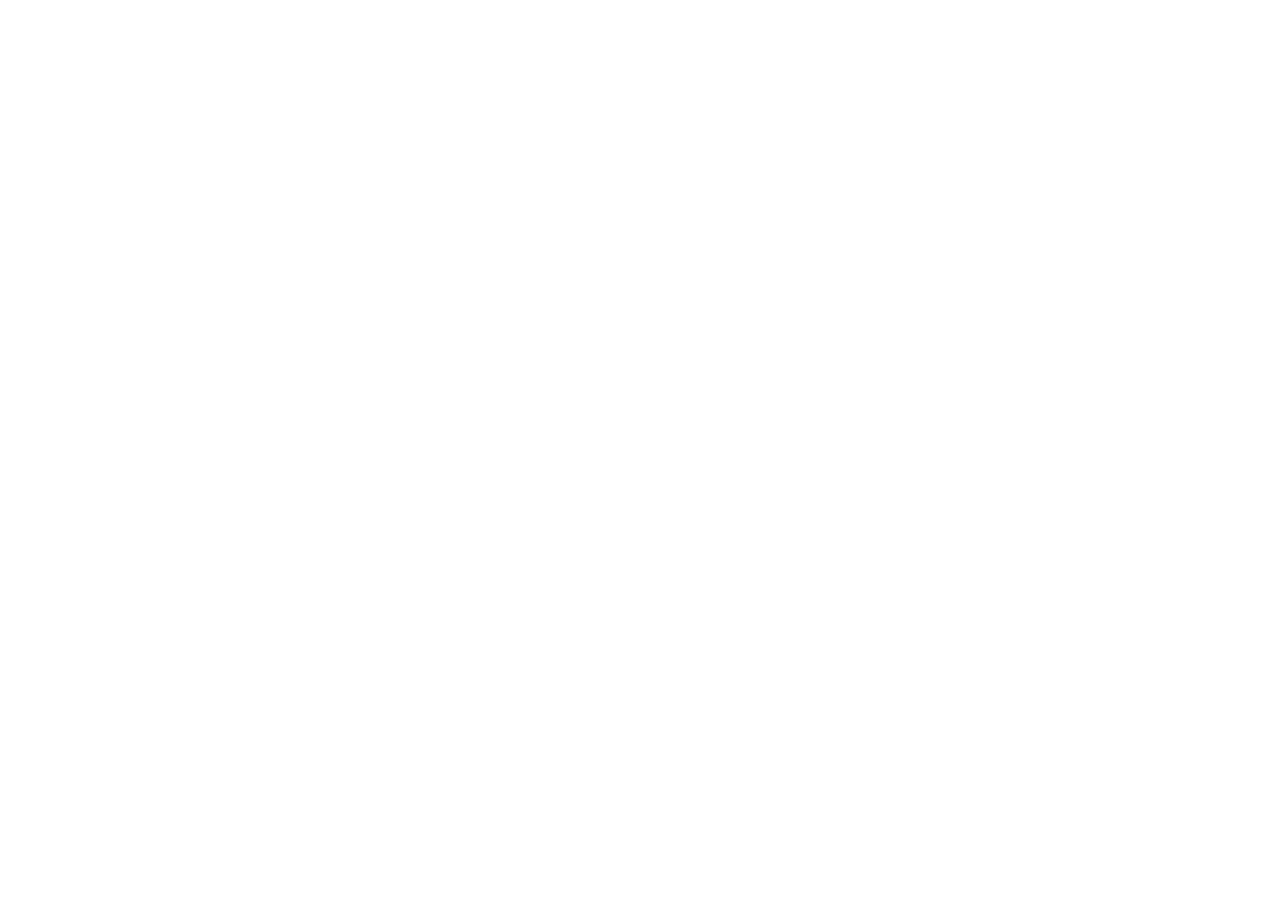
==== index.html @ 2fbf4124 "First commit" ====
<!DOCTYPE html>
<html lang="en">
<head>
    <meta charset="UTF-8">
    <meta http-equiv="X-UA-Compatible" content="IE=edge">
    <meta name="viewport" content="width=device-width, initial-scale=1.0">
    <title>Document</title>
</head>
<body>
    
</body>
</html>
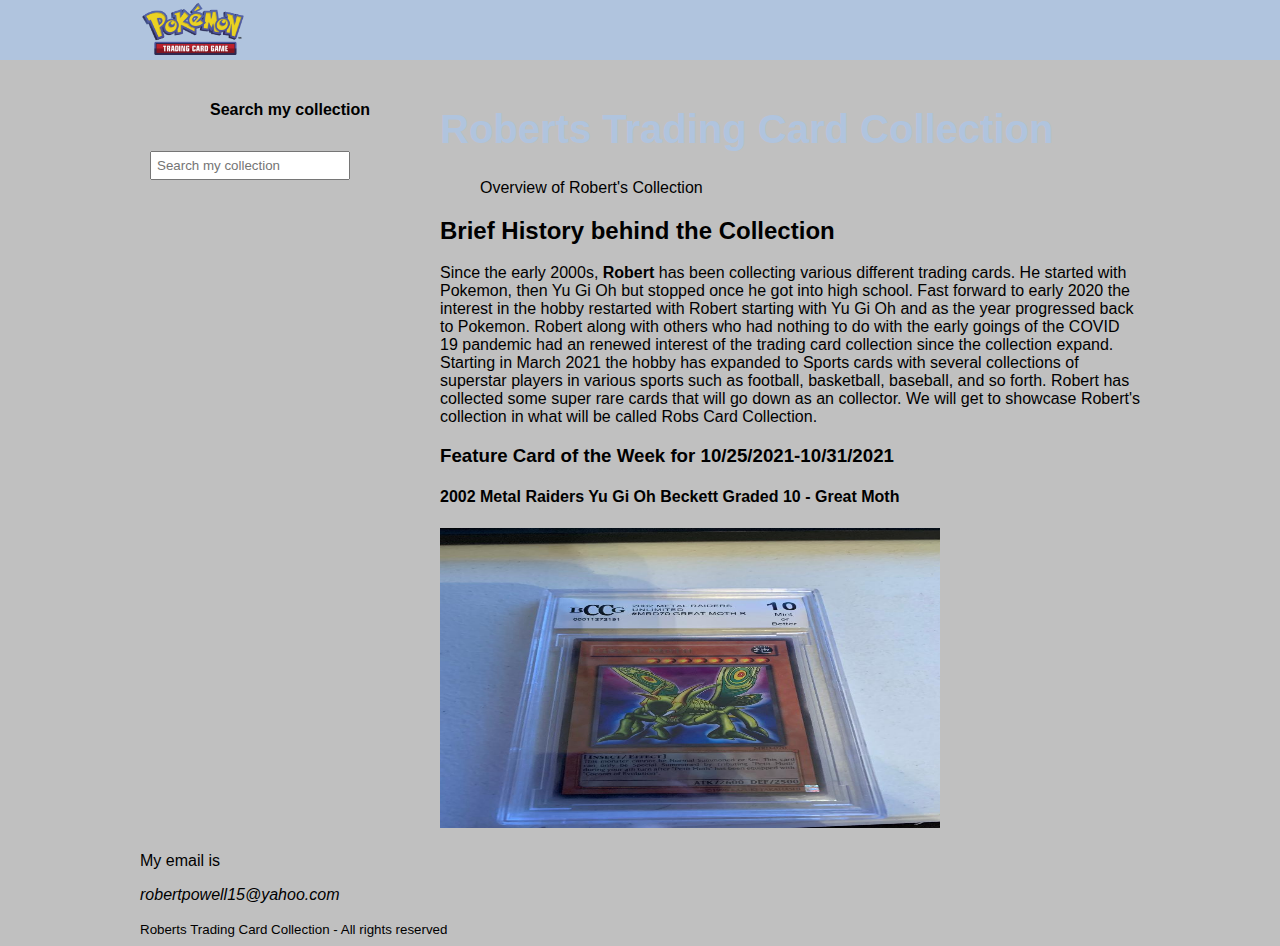
==== commit 56f70418: "updating my code in index.html and adding new files along with my second commit" ====
--- a/index.html
+++ b/index.html
@@ -1,12 +1,121 @@
 <!DOCTYPE html>
 <html lang="en">
+
 <head>
     <meta charset="UTF-8">
-    <meta http-equiv="X-UA-Compatible" content="IE=edge">
+    <title>Roberts Trading Card Collection</title>
+    <meta name="author" content="Roberts Trading Card Collection"
+    <meta name="description" content="Main page for Roberts Trading Card Collection">
     <meta name="viewport" content="width=device-width, initial-scale=1.0">
-    <title>Document</title>
+    <link rel="icon" type="image/png" href="favicon-32x32.png">
+    <!--[if lt IE 9]>
+        <script src="https://oss.maxcdn.com/libs/html5shiv/3.7.0/html5shiv.js"></script>
+    <![end if]-->
+    <style>
+        body {
+            margin-top: 0px;
+            font-family: Arial, Helvetica, sans-serif;
+            margin-left: auto;
+            margin-right: auto;
+            background-color: #C0C0C0;
+        }
+        
+        #mainheader {
+            background-color: #B0C4DE ;
+        }
+        
+        nav {
+            height: 60px;
+            width: 1000px;
+            margin: 0 auto 20px;
+        }
+
+        #leftmenu {
+            float: left;
+            width: 30%;
+            margin-bottom: 20px;
+        }
+
+        .searchbox {
+            padding: 5px;
+            margin: 10px 10px;
+            width: 200px;
+        }
+
+        #main {
+            float: right;
+            width: 70%;
+            margin-bottom: 20px;
+        }
+
+        footer {
+            clear: both;
+            width: 100%;
+        }
+
+        header,
+        section,
+        footer,
+        aside,
+        nav,
+        main,
+        article,
+        figure {
+            display: block;
+        }
+
+
+    </style>
 </head>
-<body>
-    
+
+<body > 
+    <header id="mainheader">
+        <nav>
+            <img src="images/8314_pokemon-trading-card-game-prev.png" height="55" />
+        </nav>
+    </header>
+
+    <div style="width:1000px;margin-left: auto;margin-right: auto;">
+        
+        <aside id="leftmenu">
+            <header>
+                <h4 style="text-align: center;">Search my collection</h4>
+            </header>
+            <input type="search" class="searchbox" placeholder="Search my collection" />
+        </aside>
+
+        <main id="main">
+            <article>
+                <header>
+                    <h1 style="font-size:40px;color:#B0C4DE;">Roberts Trading Card Collection</h1>
+                </header>
+                <figure>
+                    <figcaption>Overview of Robert's Collection</figcaption>
+                </figure>
+                <h2>Brief History behind the Collection</h2>
+                <p>
+                    Since the early 2000s, <b>Robert</b> has been collecting various different trading cards. He started with Pokemon, then Yu Gi Oh but stopped once he got into high school. 
+                    Fast forward to early 2020 the interest in the hobby restarted with Robert starting with Yu Gi Oh and as the year progressed back to Pokemon. Robert along with others
+                    who had nothing to do with the early goings of the COVID 19 pandemic had an renewed interest of the trading card collection since the collection expand. <br>Starting in 
+                    March 2021 the hobby has expanded to Sports cards with several collections of superstar players in various sports such as football, basketball, baseball, and so forth. 
+                    Robert has collected some super rare cards that will go down as an collector. We will get to showcase Robert's collection in what will be called Robs Card Collection.
+                </p>
+            </article>
+            <section>
+                <h3 style="font-family: Arial, Helvetica, sans-serif;">Feature Card of the Week for 10/25/2021-10/31/2021</h3>
+                <h4>2002 Metal Raiders Yu Gi Oh Beckett Graded 10 - Great Moth</h4>
+                <img src="great-moth.jpg" width="500" height="300"/>
+            </section>
+        </main>
+        <footer>
+            <p> My email is <address>robertpowell15@yahoo.com</address>
+            </p>
+            <small>Roberts Trading Card Collection - All rights reserved</small>
+        </footer>
+
+    </div>
+
 </body>
-</html>+
+</html>
+
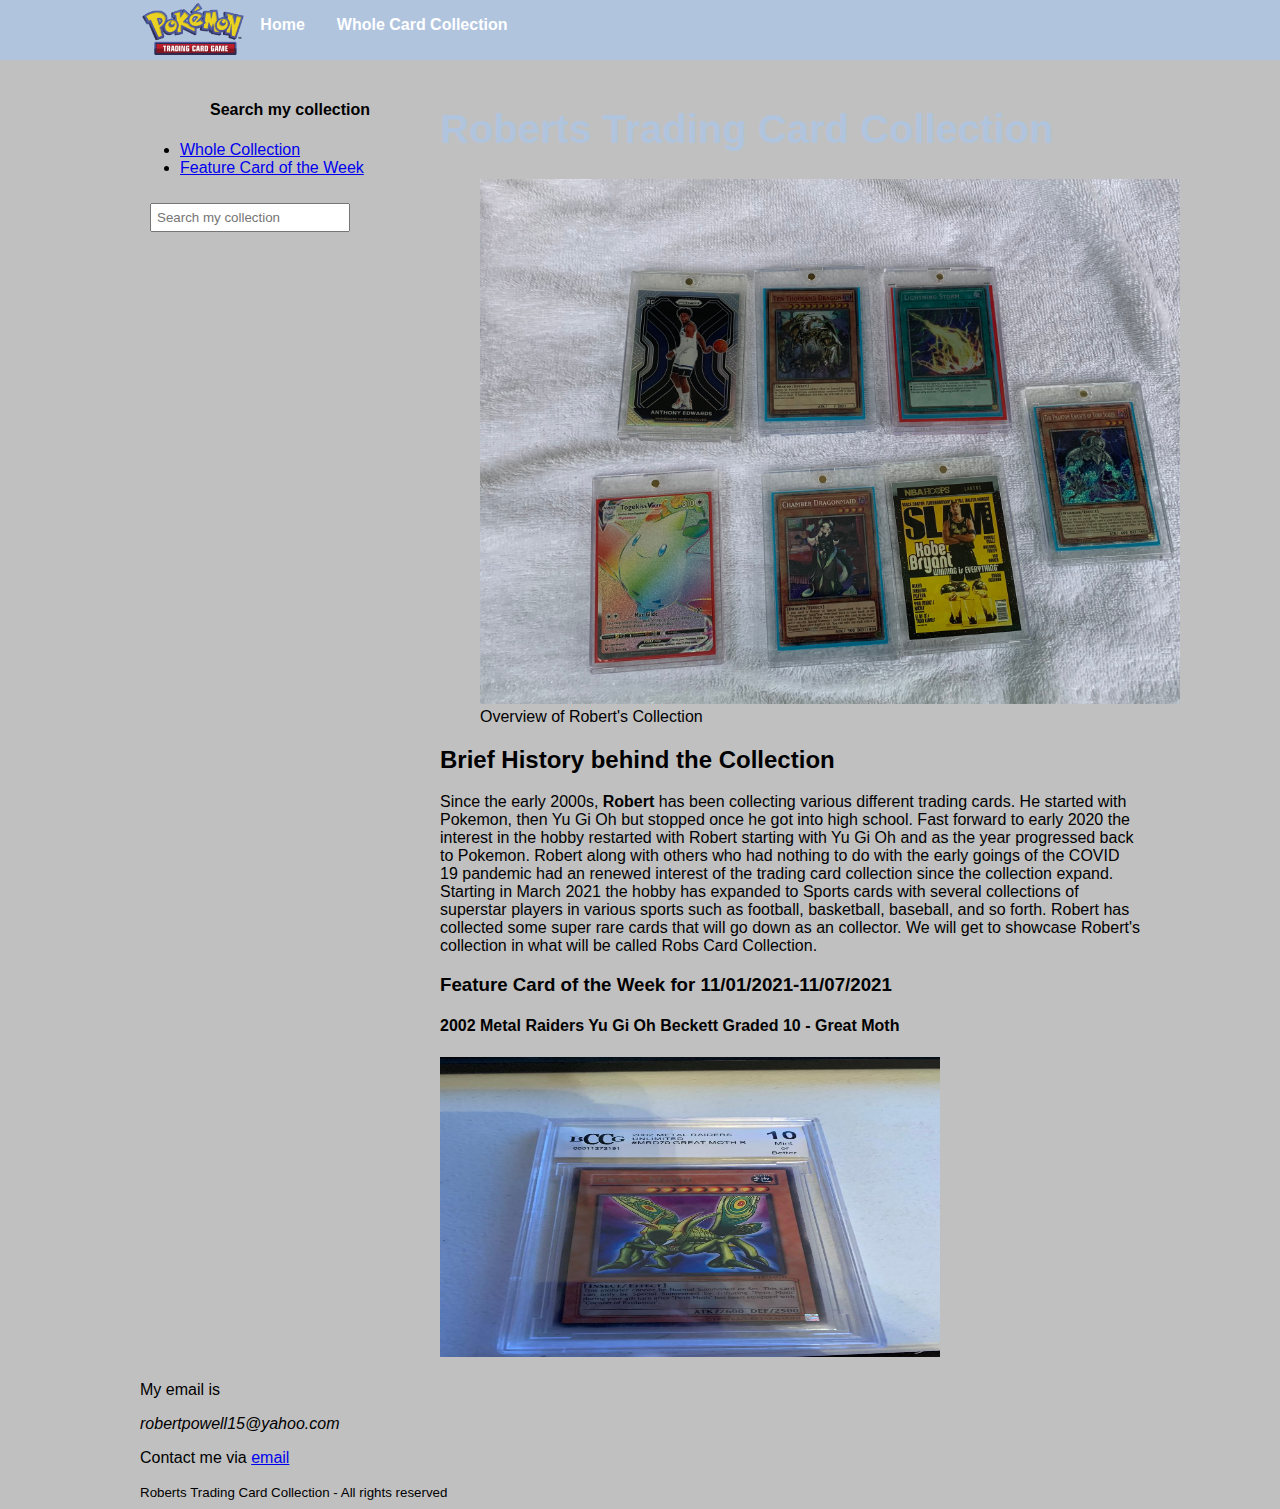
==== commit 78efc183: "added several new picture files that showcases my card collection and also worked on new code for my" ====
--- a/index.html
+++ b/index.html
@@ -8,70 +8,24 @@
     <meta name="description" content="Main page for Roberts Trading Card Collection">
     <meta name="viewport" content="width=device-width, initial-scale=1.0">
     <link rel="icon" type="image/png" href="favicon-32x32.png">
+    <link rel="stylesheet" href="main.css">
     <!--[if lt IE 9]>
         <script src="https://oss.maxcdn.com/libs/html5shiv/3.7.0/html5shiv.js"></script>
     <![end if]-->
     <style>
-        body {
-            margin-top: 0px;
-            font-family: Arial, Helvetica, sans-serif;
-            margin-left: auto;
-            margin-right: auto;
-            background-color: #C0C0C0;
-        }
-        
-        #mainheader {
-            background-color: #B0C4DE ;
-        }
-        
-        nav {
-            height: 60px;
-            width: 1000px;
-            margin: 0 auto 20px;
-        }
-
-        #leftmenu {
-            float: left;
-            width: 30%;
-            margin-bottom: 20px;
-        }
-
-        .searchbox {
-            padding: 5px;
-            margin: 10px 10px;
-            width: 200px;
-        }
-
-        #main {
-            float: right;
-            width: 70%;
-            margin-bottom: 20px;
-        }
-
-        footer {
-            clear: both;
-            width: 100%;
-        }
-
-        header,
-        section,
-        footer,
-        aside,
-        nav,
-        main,
-        article,
-        figure {
-            display: block;
-        }
-
-
+    
     </style>
 </head>
 
 <body > 
     <header id="mainheader">
         <nav>
-            <img src="images/8314_pokemon-trading-card-game-prev.png" height="55" />
+            <ul>
+                <li><img src="images/8314_pokemon-trading-card-game-prev.png" height="55" /></li>
+                <li><a href="index.html">Home</a></li>
+                <li><a href="cardcollectionoverview.html">Whole Card Collection</a></li>
+            </ul>
+            
         </nav>
     </header>
 
@@ -81,6 +35,11 @@
             <header>
                 <h4 style="text-align: center;">Search my collection</h4>
             </header>
+            <ul>
+                <li><a href="cardcollectionoverview.html">Whole Collection</a></li>
+                <li><a href="#promos">Feature Card of the Week</a></li>
+            </ul>
+            
             <input type="search" class="searchbox" placeholder="Search my collection" />
         </aside>
 
@@ -90,6 +49,7 @@
                     <h1 style="font-size:40px;color:#B0C4DE;">Roberts Trading Card Collection</h1>
                 </header>
                 <figure>
+                    <img src="images/Roberts Cards.JPG" width="700" alt="Display of Roberts Trading Card Collection" />
                     <figcaption>Overview of Robert's Collection</figcaption>
                 </figure>
                 <h2>Brief History behind the Collection</h2>
@@ -101,8 +61,8 @@
                     Robert has collected some super rare cards that will go down as an collector. We will get to showcase Robert's collection in what will be called Robs Card Collection.
                 </p>
             </article>
-            <section>
-                <h3 style="font-family: Arial, Helvetica, sans-serif;">Feature Card of the Week for 10/25/2021-10/31/2021</h3>
+            <section id="promos">
+                <h3 style="font-family: Arial, Helvetica, sans-serif;">Feature Card of the Week for 11/01/2021-11/07/2021</h3>
                 <h4>2002 Metal Raiders Yu Gi Oh Beckett Graded 10 - Great Moth</h4>
                 <img src="great-moth.jpg" width="500" height="300"/>
             </section>
@@ -110,6 +70,7 @@
         <footer>
             <p> My email is <address>robertpowell15@yahoo.com</address>
             </p>
+            <p>Contact me via <a href="robertpowell15@yahoo.com">email</a></p>
             <small>Roberts Trading Card Collection - All rights reserved</small>
         </footer>
 
--- a/main.css
+++ b/main.css
@@ -0,0 +1,70 @@
+body {
+    margin-top: 0px;
+    font-family: Arial, Helvetica, sans-serif;
+    margin-left: auto;
+    margin-right: auto;
+    background-color: #C0C0C0;
+}
+
+#mainheader {
+    background-color: #B0C4DE ;
+}
+
+nav {
+    height: 60px;
+    width: 1000px;
+    margin: 0 auto 20px;
+}
+
+#leftmenu {
+    float: left;
+    width: 30%;
+    margin-bottom: 20px;
+}
+
+.searchbox {
+    padding: 5px;
+    margin: 10px 10px;
+    width: 200px;
+}
+
+#main {
+    float: right;
+    width: 70%;
+    margin-bottom: 20px;
+}
+
+footer {
+    clear: both;
+    width: 100%;
+}
+
+header,
+section,
+footer,
+aside,
+nav,
+main,
+article,
+figure {
+    display: block;
+}
+
+nav>ul {
+    list-style-type: none;
+    margin: 0;
+    padding: 0;
+}
+
+nav>ul>li {
+    float: left;
+}
+
+nav>ul>li a {
+    display: block;
+    color: white;
+    text-align: center;
+    padding: 16px;
+    text-decoration: none;
+    font-weight: bold;
+}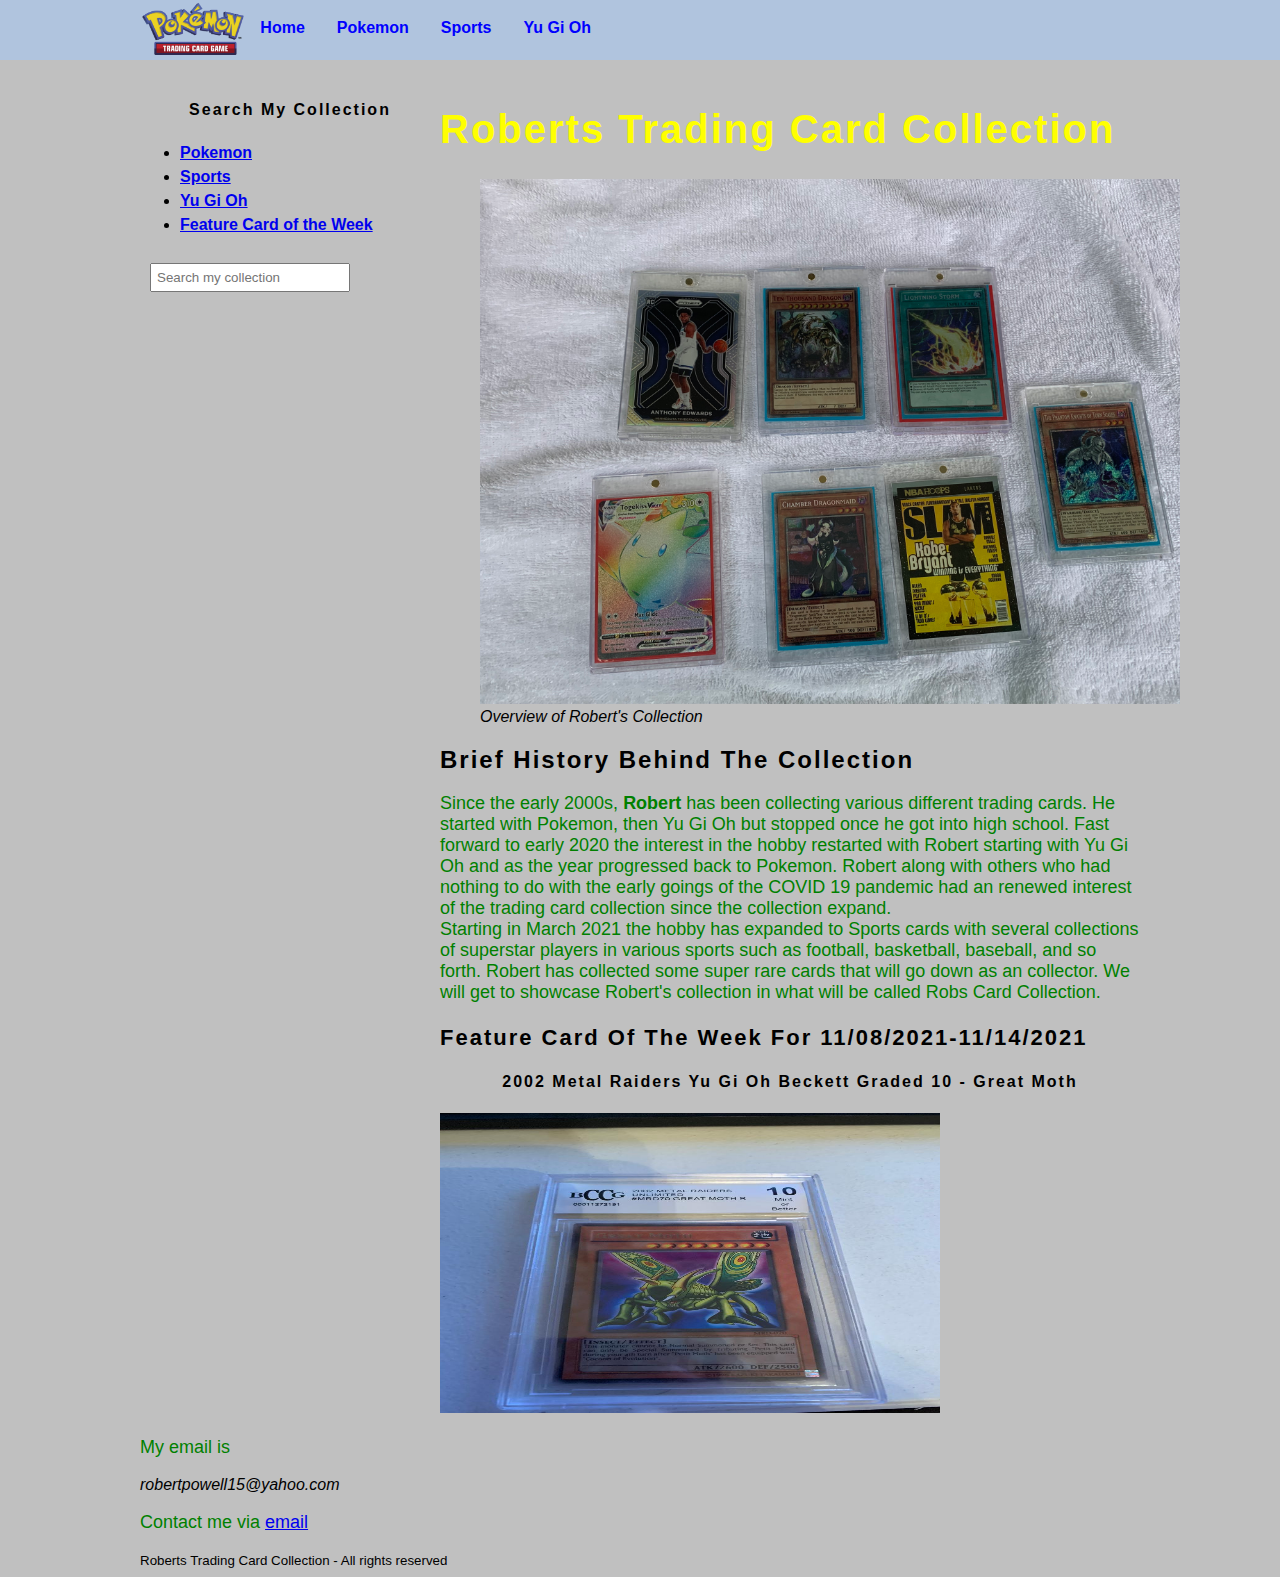
==== commit 2b4c9728: "add an slew of new pictures and renamed an few; made a few changes on the main.css; renamed the over" ====
--- a/index.html
+++ b/index.html
@@ -23,7 +23,9 @@
             <ul>
                 <li><img src="images/8314_pokemon-trading-card-game-prev.png" height="55" /></li>
                 <li><a href="index.html">Home</a></li>
-                <li><a href="cardcollectionoverview.html">Whole Card Collection</a></li>
+                <li><a href="pokemon-cardcollectionoverview.html">Pokemon</a></li>
+                <li><a href="sports-cardcollectionoverview.html">Sports</a></li>
+                <li><a href="yugioh-cardcollectionoverview.html">Yu Gi Oh</a></li>
             </ul>
             
         </nav>
@@ -36,7 +38,9 @@
                 <h4 style="text-align: center;">Search my collection</h4>
             </header>
             <ul>
-                <li><a href="cardcollectionoverview.html">Whole Collection</a></li>
+                <li><a href="pokemon-cardcollectionoverview.html">Pokemon</a></li>
+                <li><a href="sports-cardcollectionoverview.html">Sports</a></li>
+                <li><a href="yugioh-cardcollectionoverview.html">Yu Gi Oh</a></li>
                 <li><a href="#promos">Feature Card of the Week</a></li>
             </ul>
             
@@ -46,7 +50,7 @@
         <main id="main">
             <article>
                 <header>
-                    <h1 style="font-size:40px;color:#B0C4DE;">Roberts Trading Card Collection</h1>
+                    <h1 style="font-size:40px;color: yellow;">Roberts Trading Card Collection</h1>
                 </header>
                 <figure>
                     <img src="images/Roberts Cards.JPG" width="700" alt="Display of Roberts Trading Card Collection" />
@@ -62,7 +66,7 @@
                 </p>
             </article>
             <section id="promos">
-                <h3 style="font-family: Arial, Helvetica, sans-serif;">Feature Card of the Week for 11/01/2021-11/07/2021</h3>
+                <h3 style="font-family: Arial, Helvetica, sans-serif;">Feature Card of the Week for 11/08/2021-11/14/2021</h3>
                 <h4>2002 Metal Raiders Yu Gi Oh Beckett Graded 10 - Great Moth</h4>
                 <img src="great-moth.jpg" width="500" height="300"/>
             </section>
--- a/main.css
+++ b/main.css
@@ -62,9 +62,44 @@
 
 nav>ul>li a {
     display: block;
-    color: white;
+    color: blue;
     text-align: center;
     padding: 16px;
     text-decoration: none;
     font-weight: bold;
+}
+
+p {
+   color:green; 
+}
+
+p {
+    font-size: 18px;
+}
+
+h3 {
+    font-size: 22px;
+}
+
+li {
+    font-weight: bold;
+    line-height: 1.5;
+}
+
+figcaption {
+    font-style: italic;
+}
+
+h1,
+h2,
+h3,
+h4,
+h5,
+h6 {
+    letter-spacing: 2px;
+    text-transform: capitalize;
+}
+
+h4 {
+    text-align: center;
 }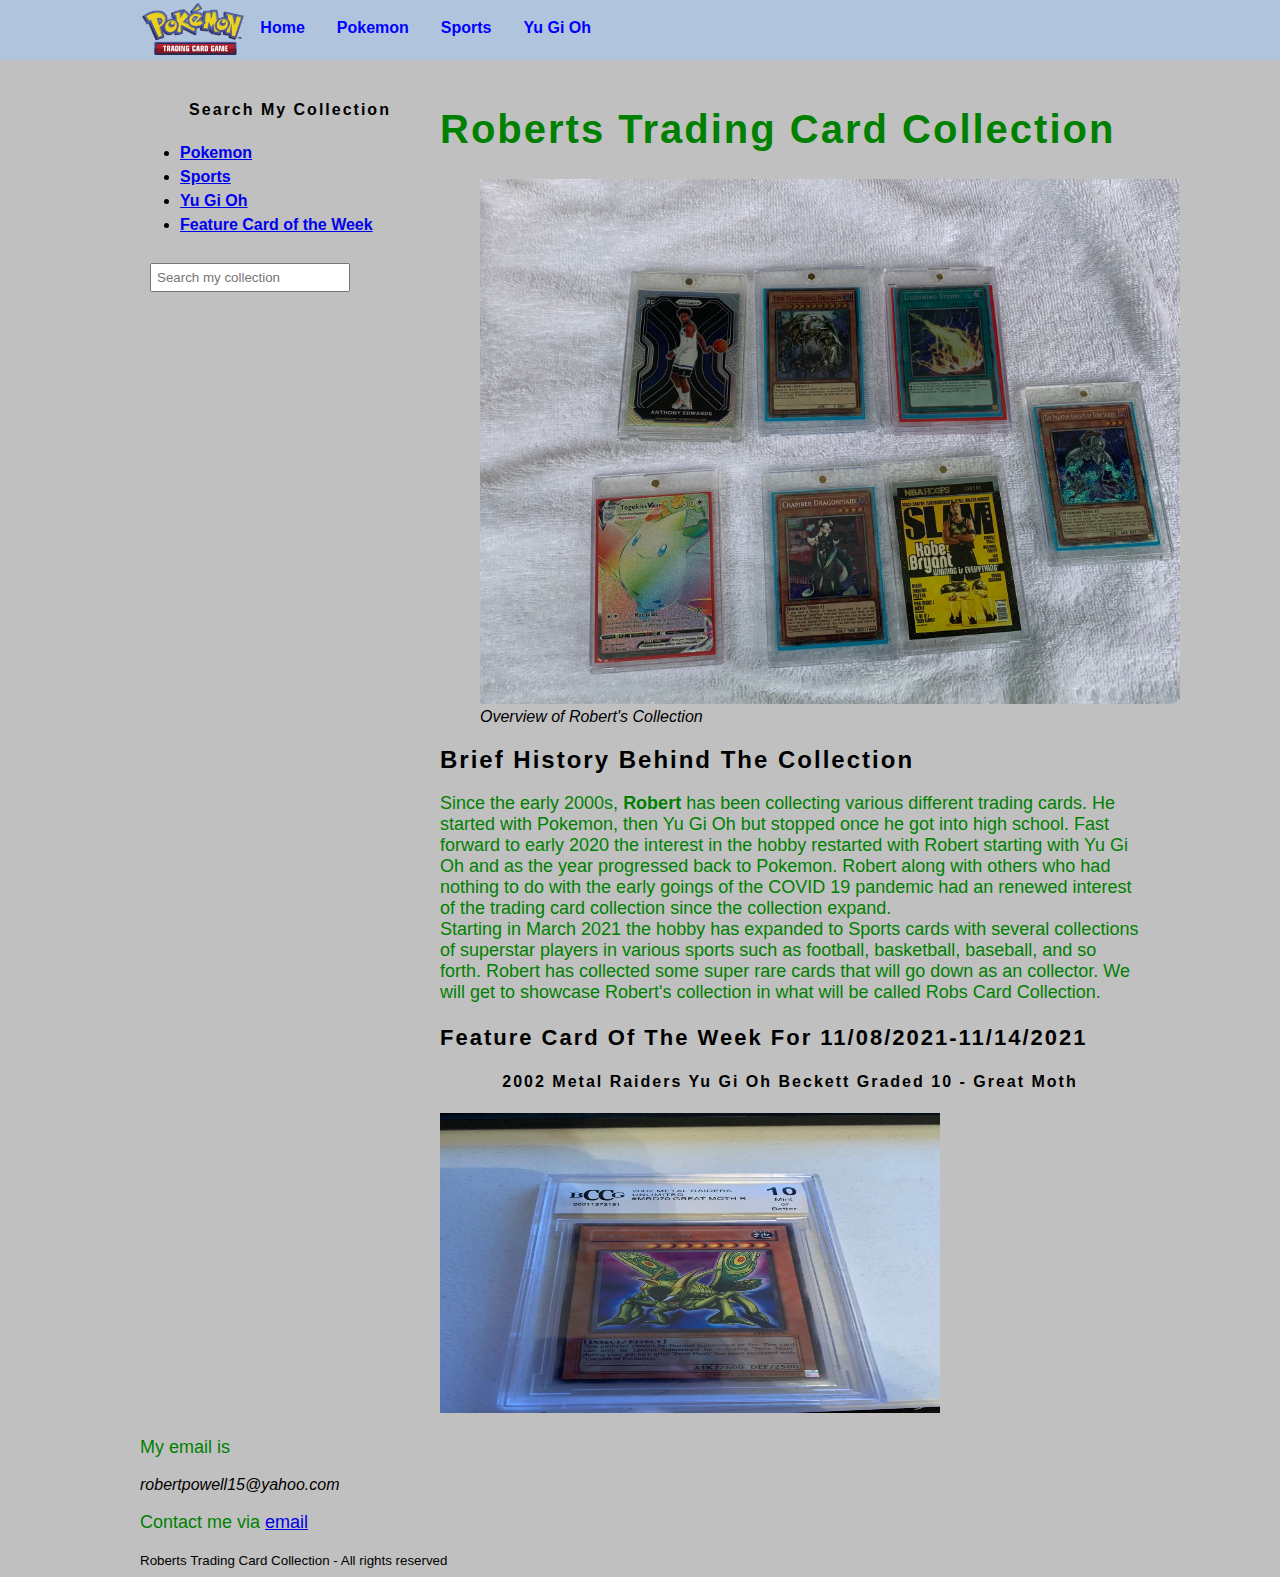
==== commit a89d0a9b: "remaned one of my NBA related logos, added new images, tweaked around on some of the HTMLs; this is " ====
--- a/index.html
+++ b/index.html
@@ -50,7 +50,7 @@
         <main id="main">
             <article>
                 <header>
-                    <h1 style="font-size:40px;color: yellow;">Roberts Trading Card Collection</h1>
+                    <h1 style="font-size:40px;color: green;">Roberts Trading Card Collection</h1>
                 </header>
                 <figure>
                     <img src="images/Roberts Cards.JPG" width="700" alt="Display of Roberts Trading Card Collection" />
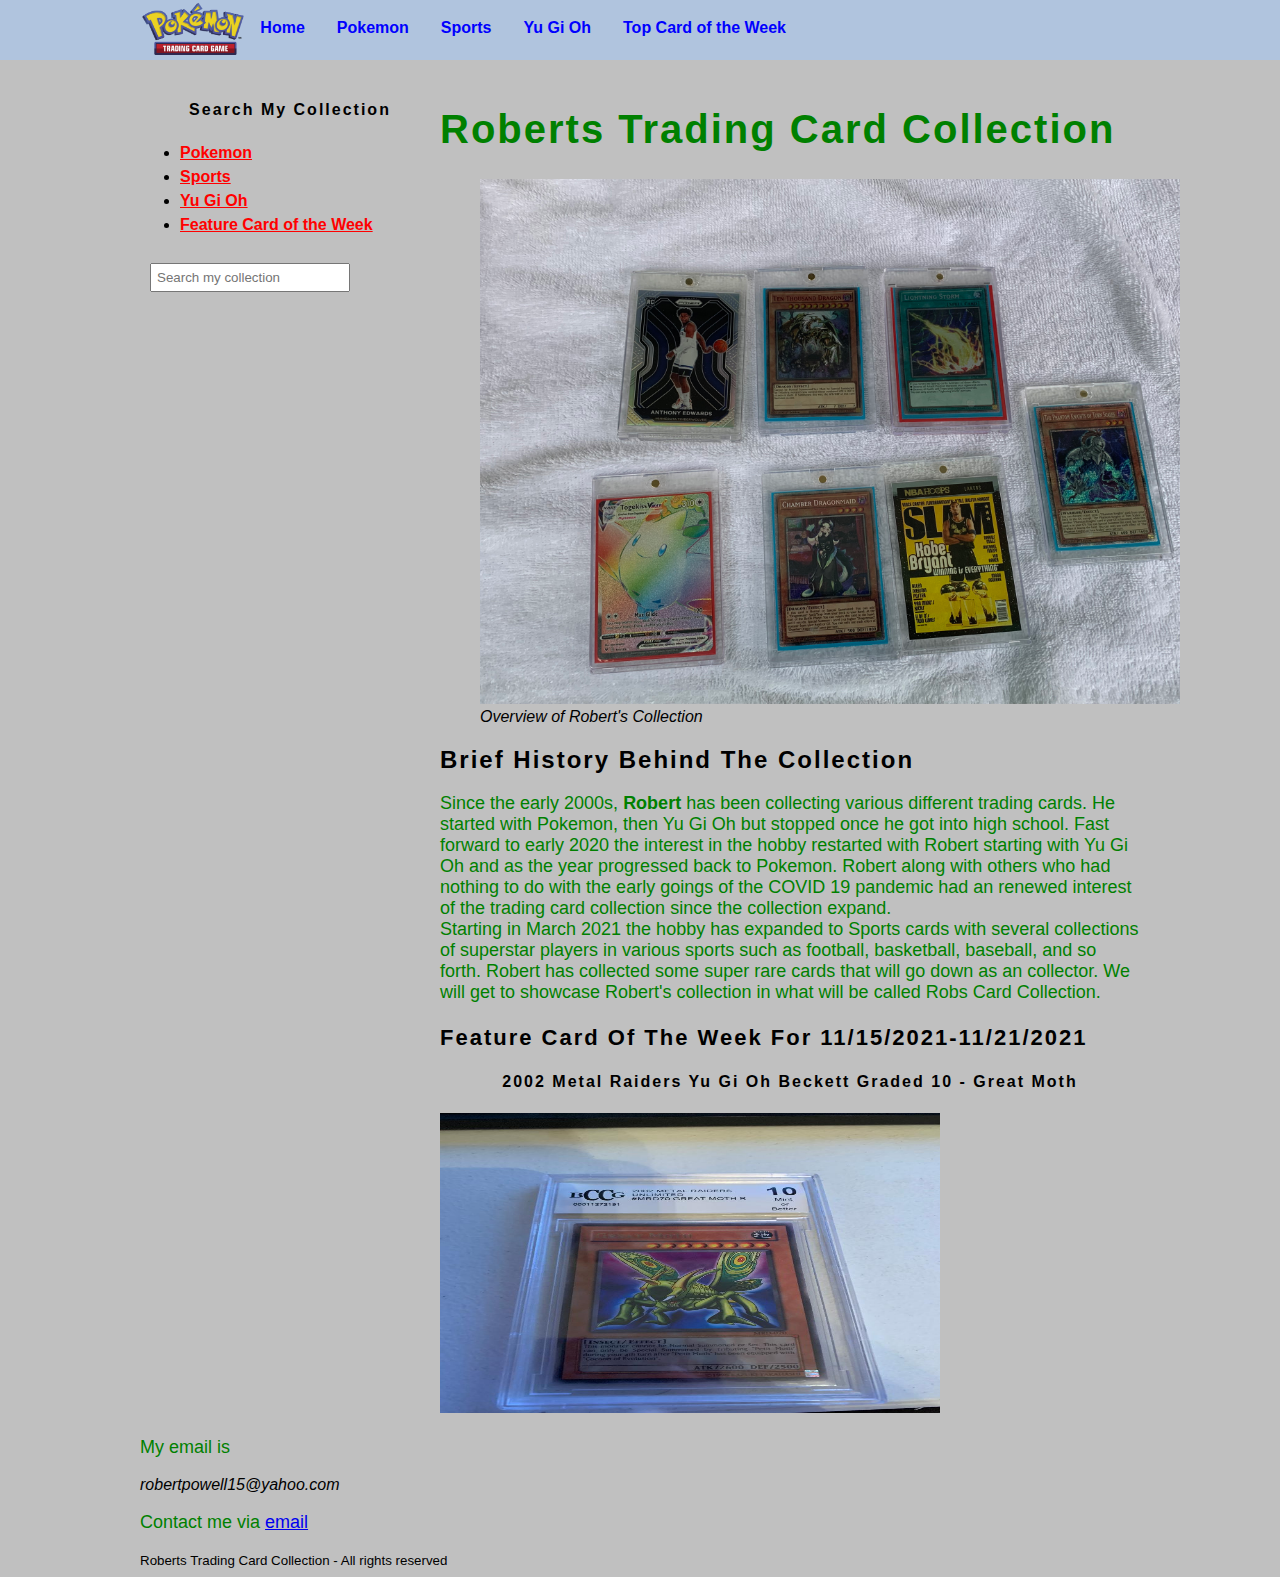
==== commit ff8415fb: "started to add css for media queries and this will be my 11th commit overall" ====
--- a/index.html
+++ b/index.html
@@ -3,12 +3,16 @@
 
 <head>
     <meta charset="UTF-8">
-    <title>Roberts Trading Card Collection</title>
+    <title>Home | Roberts Trading Card Collection</title>
     <meta name="author" content="Roberts Trading Card Collection"
     <meta name="description" content="Main page for Roberts Trading Card Collection">
-    <meta name="viewport" content="width=device-width, initial-scale=1.0">
+    <meta name="viewport" content="width=device-width, initial-scale=1, maximum-scale=1">
     <link rel="icon" type="image/png" href="favicon-32x32.png">
-    <link rel="stylesheet" href="main.css">
+    <link rel="stylesheet" href="normalize.css">
+    <link rel="stylesheet" href="small.css">
+    <link rel="stylesheet" href="medium.css">
+    <link rel="stylesheet" href="large.css">
+
     <!--[if lt IE 9]>
         <script src="https://oss.maxcdn.com/libs/html5shiv/3.7.0/html5shiv.js"></script>
     <![end if]-->
@@ -26,6 +30,7 @@
                 <li><a href="pokemon-cardcollectionoverview.html">Pokemon</a></li>
                 <li><a href="sports-cardcollectionoverview.html">Sports</a></li>
                 <li><a href="yugioh-cardcollectionoverview.html">Yu Gi Oh</a></li>
+                <li><a href="Top Card of the Week-Promotion.html">Top Card of the Week</a></li>
             </ul>
             
         </nav>
@@ -66,7 +71,7 @@
                 </p>
             </article>
             <section id="promos">
-                <h3 style="font-family: Arial, Helvetica, sans-serif;">Feature Card of the Week for 11/08/2021-11/14/2021</h3>
+                <h3 style="font-family: Arial, Helvetica, sans-serif;">Feature Card of the Week for 11/15/2021-11/21/2021</h3>
                 <h4>2002 Metal Raiders Yu Gi Oh Beckett Graded 10 - Great Moth</h4>
                 <img src="great-moth.jpg" width="500" height="300"/>
             </section>
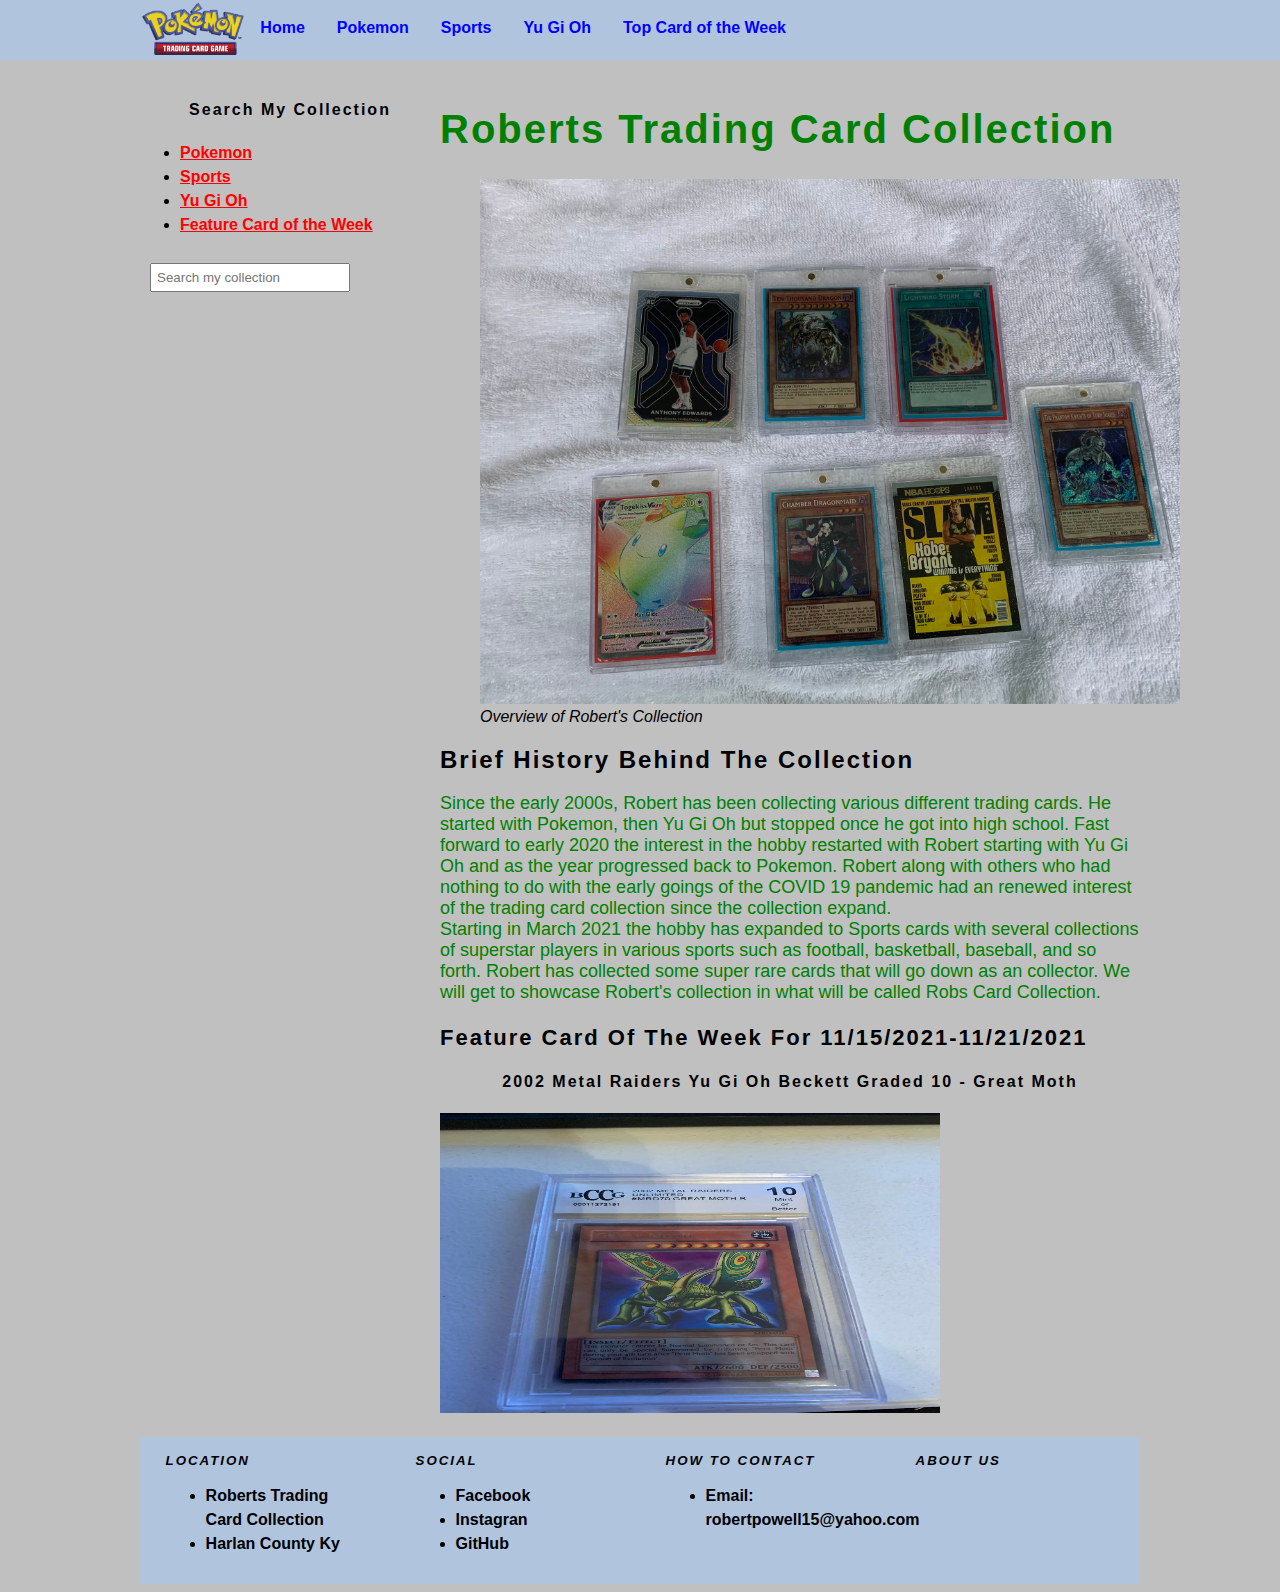
==== commit eaa58072: "started to work on the polishing work of my website with several css files and also some work on new" ====
--- a/index.html
+++ b/index.html
@@ -76,11 +76,35 @@
                 <img src="great-moth.jpg" width="500" height="300"/>
             </section>
         </main>
-        <footer>
-            <p> My email is <address>robertpowell15@yahoo.com</address>
-            </p>
-            <p>Contact me via <a href="robertpowell15@yahoo.com">email</a></p>
-            <small>Roberts Trading Card Collection - All rights reserved</small>
+        <footer class="clearfix">
+            <div class="row limted">
+                <section class="column small-12 medium-6 large-3">
+                    <h5>Location</h5>
+                    <ul>
+                        <li>Roberts Trading Card Collection</li>
+                        <li>Harlan County Ky</li>
+                    </ul>
+                </section>
+                <section class="column small-12 medium-6 large-3">
+                    <h5>Social</h5>
+                    <ul>
+                        <li>Facebook</li>
+                        <li>Instagran</li>
+                        <li>GitHub</li>
+                    </ul>
+                </section>
+                <section class="column small-12 medium-6 large-3">
+                    <h5>How to contact</h5>
+                    <ul>
+                        <li>Email: robertpowell15@yahoo.com</li>
+                    </ul>
+                </section>
+                <section class="column small-12 medium-6 large-3">
+                    <h5>About us</h5>
+
+                </section>
+            </div><!--  end of the row-->
+           
         </footer>
 
     </div>
--- a/small.css
+++ b/small.css
@@ -0,0 +1,44 @@
+html {-webkit-text-size-adjust: 100%; -ms-text-size-adjust: 100%;}
+
+* { -moz-box-sizing: border-box; -webkit-box-sizing: border-box; box-sizing: border-box; }
+
+
+body {
+    font-family: Arial, Helvetica, sans-serif;
+    font-size: 16px;
+    font-weight: 300;
+}
+
+/* grid rules */
+.row {clear: both;}
+.limited {
+    max-width: 1140px;
+    margin: auto;
+}
+
+.column{float: left; padding: 0 2vw; margin: 0 0 .75rem 0;}
+
+.small-12{width: 100%;}
+
+
+
+footer {
+    background-color: #B0C4DE;
+    font-size: 1.2 rem;
+}
+footer h5 {
+    font-style: italic;
+    text-transform: uppercase;
+    margin: 1rem 0 .3rem 0;
+}
+
+
+
+
+
+
+.clearfix:after {
+    content: "";
+    display: table;
+    clear: both;
+}--- a/medium.css
+++ b/medium.css
@@ -0,0 +1,8 @@
+@media only screen and (min-width: 768px) {
+
+   
+
+
+    .medium-6 {width: 50%;}
+
+} /* end of media query */--- a/large.css
+++ b/large.css
@@ -0,0 +1,9 @@
+@media only screen and (min-width: 1024px) {
+
+
+
+    .large-3 {width: 25%;}
+
+
+
+} /* end of media query */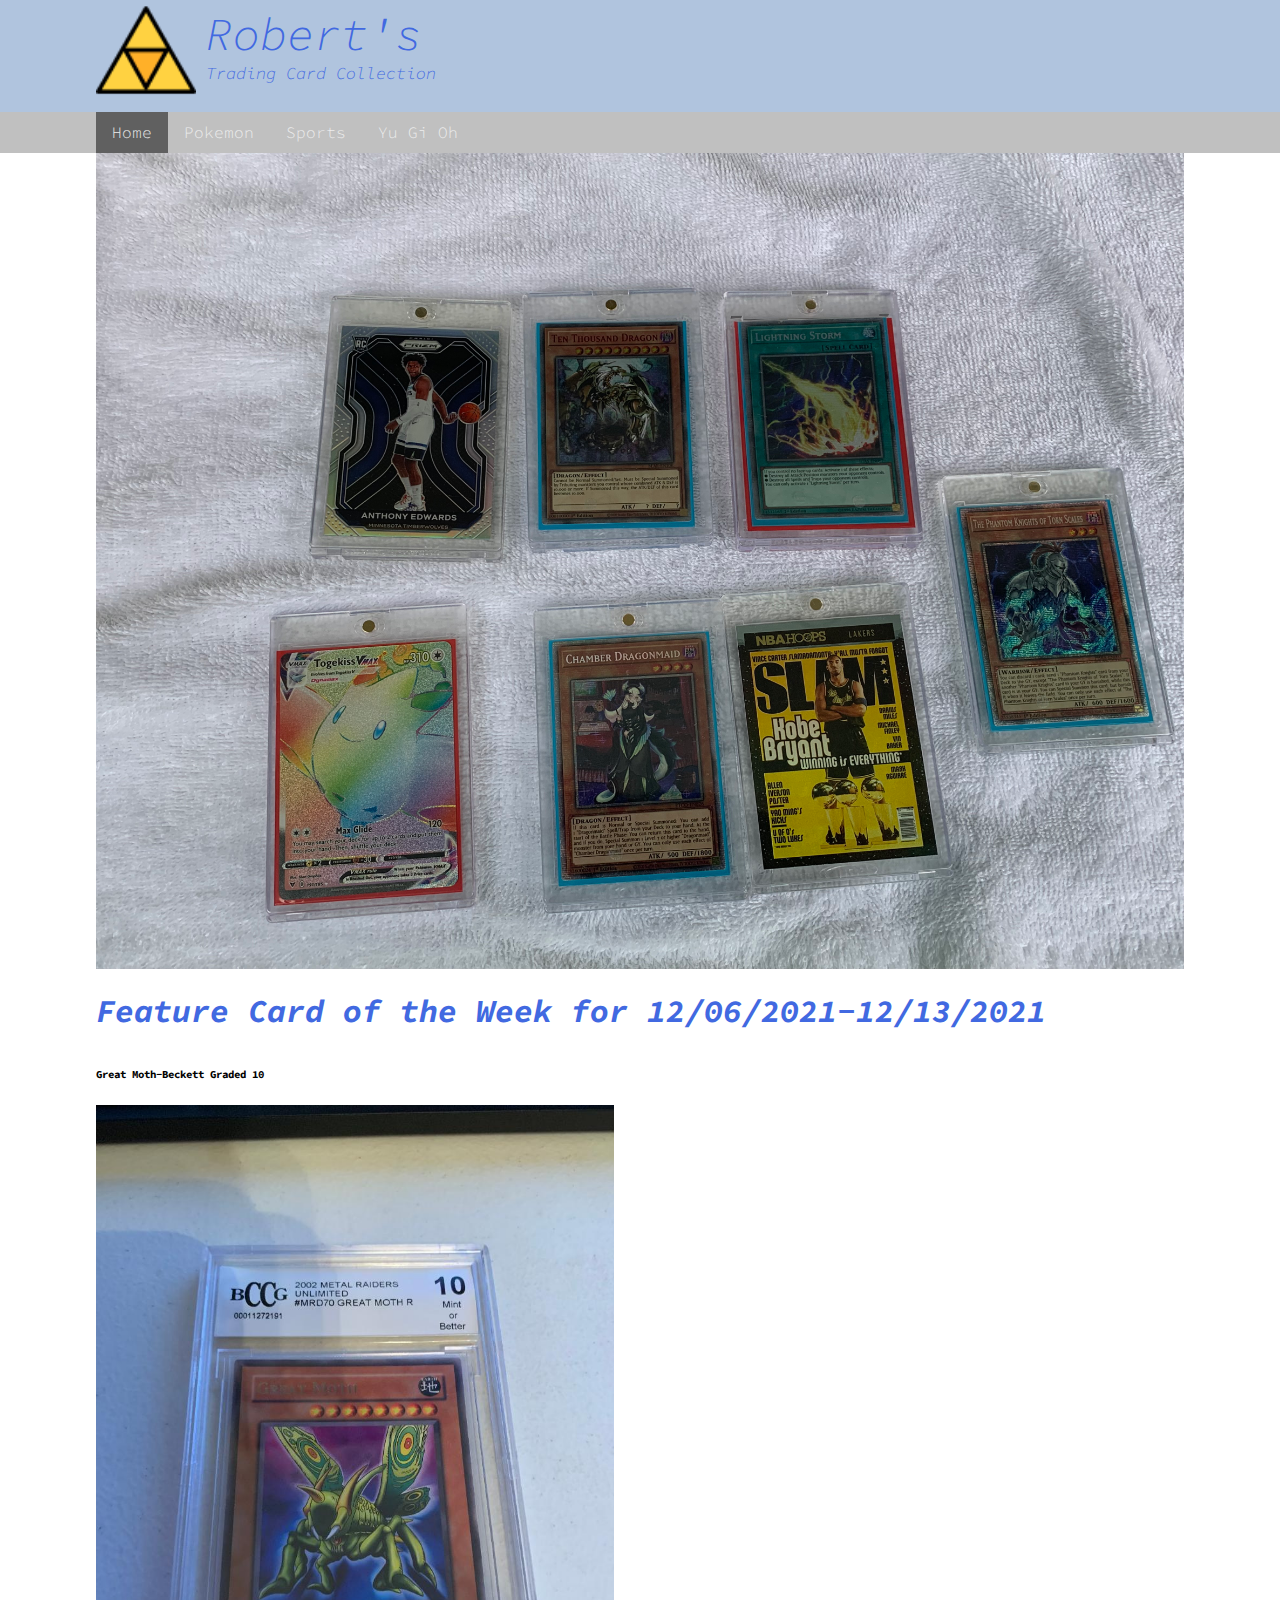
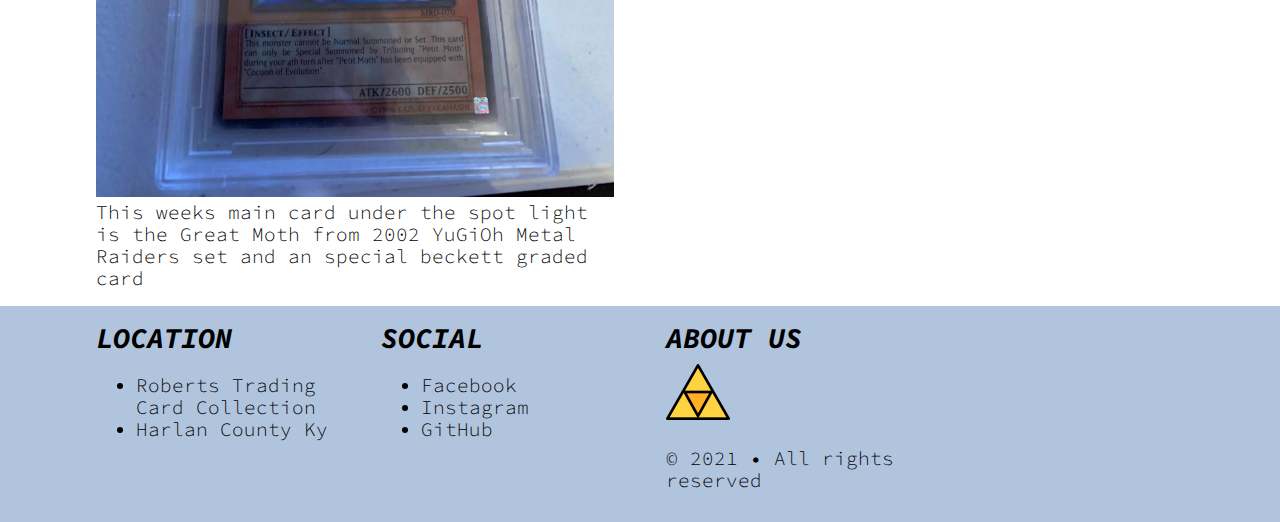
==== commit 1de1fa0d: "had to go back to css files of large,medium,small, and normal due to some issues with partial files " ====
--- a/index.html
+++ b/index.html
@@ -1,115 +1,100 @@
 <!DOCTYPE html>
 <html lang="en">
+<head>
+<meta charset="UTF-8">
+    <meta name="viewport" content="width=device-width, initial-scale=1, maximum-scale=1">
 
-<head>
-    <meta charset="UTF-8">
-    <title>Home | Roberts Trading Card Collection</title>
-    <meta name="author" content="Roberts Trading Card Collection"
-    <meta name="description" content="Main page for Roberts Trading Card Collection">
-    <meta name="viewport" content="width=device-width, initial-scale=1, maximum-scale=1">
-    <link rel="icon" type="image/png" href="favicon-32x32.png">
-    <link rel="stylesheet" href="normalize.css">
-    <link rel="stylesheet" href="small.css">
-    <link rel="stylesheet" href="medium.css">
-    <link rel="stylesheet" href="large.css">
+    <link href="https://fonts.googleapis.com/css2?family=Source+Code+Pro:ital,wght@0,300;0,700;1,300&display=swap" rel="stylesheet">
 
-    <!--[if lt IE 9]>
-        <script src="https://oss.maxcdn.com/libs/html5shiv/3.7.0/html5shiv.js"></script>
-    <![end if]-->
-    <style>
-    
-    </style>
-</head>
+    <link href="normalize.css" rel="stylesheet">
+    <link href="small.css" rel="stylesheet">
+    <link href="medium.css" rel="stylesheet">
+    <link href="large.css" rel="stylesheet">
+   
+<title>Home | Robert's Trading Card Collection</title>    
+</head>   
 
-<body > 
-    <header id="mainheader">
-        <nav>
-            <ul>
-                <li><img src="images/8314_pokemon-trading-card-game-prev.png" height="55" /></li>
-                <li><a href="index.html">Home</a></li>
+<body>
+    <header class="clearfix">
+        <div class="row limited">
+            <section class="column small-12">
+                <img src="tradingcardlogo.png" alt="Robert Trading Card Logo">
+                <h1>Robert's</h1>
+                <h2>Trading Card Collection</h2>
+            </section>
+        </div><!-- end of row -->
+    </header>
+
+    <nav class="clearfix">
+        <div class="row limited">
+            <button id="hamburgerBtn">&#9776;</button>
+            <ul id="primaryNav" class="open">
+                <li class="active"><a href="#">Home</a></li>
                 <li><a href="pokemon-cardcollectionoverview.html">Pokemon</a></li>
                 <li><a href="sports-cardcollectionoverview.html">Sports</a></li>
                 <li><a href="yugioh-cardcollectionoverview.html">Yu Gi Oh</a></li>
-                <li><a href="Top Card of the Week-Promotion.html">Top Card of the Week</a></li>
             </ul>
+        </div><!-- end row -->
+    </nav>
+
+    <main class="clearfix">
+        <div class="row limited">
+            <section class="column small-12">
+                <img src="robertscard-hero.JPG" alt="Robert Hero Image"
+                width="1140" height="561">
+            </section>
+        </div><!-- end row-->
+
+        <div class="row limited">
+            <section class="column small-12">
+                <h1>Feature Card of the Week for 12/06/2021-12/13/2021</h1>
+            </section>
+        </div><!-- end row-->
+
+        <div class="row limited">
+            <section class="column small-12 medium-6 labeled">
+                <h6>Great Moth-Beckett Graded 10</h6>
+                <img src="great-moth.jpg" alt="great moth">
+                <p>This weeks main card under the spot light is the Great Moth from 2002 YuGiOh Metal Raiders set and an special beckett graded card</p>
+            </section>
+        </div><!-- end of row-->
+
+
+    
+    
+    
+    
+    
+    
+    </main>
+
+    <footer class="clearfix">
+        <div class="row limited">
+            <section class="column small-12 medium-6 large-3">
+                <h2>Location</h2>
+                <ul>
+                    <li>Roberts Trading Card Collection</li>
+                    <li>Harlan County Ky</li>
+                </ul>
+            </section>
+            <section class="column small-12 medium-6 large-3">
+                <h2>Social</h2>
+                <ul>
+                    <li>Facebook</li>
+                    <li>Instagram</li>
+                    <li>GitHub</li>
+                </ul>
+            </section>
+            <section class="column small-12 medium-6 large-3">
+                <h2>About Us</h2>
+                <img src="tradingcardlogo.png" alt="logo">
+                <p>&copy; 2021 &bull; All rights reserved</p>
+            </section>
+        </div><!-- end of the row -->
             
-        </nav>
-    </header>
+    
+    </footer>
 
-    <div style="width:1000px;margin-left: auto;margin-right: auto;">
-        
-        <aside id="leftmenu">
-            <header>
-                <h4 style="text-align: center;">Search my collection</h4>
-            </header>
-            <ul>
-                <li><a href="pokemon-cardcollectionoverview.html">Pokemon</a></li>
-                <li><a href="sports-cardcollectionoverview.html">Sports</a></li>
-                <li><a href="yugioh-cardcollectionoverview.html">Yu Gi Oh</a></li>
-                <li><a href="#promos">Feature Card of the Week</a></li>
-            </ul>
-            
-            <input type="search" class="searchbox" placeholder="Search my collection" />
-        </aside>
-
-        <main id="main">
-            <article>
-                <header>
-                    <h1 style="font-size:40px;color: green;">Roberts Trading Card Collection</h1>
-                </header>
-                <figure>
-                    <img src="images/Roberts Cards.JPG" width="700" alt="Display of Roberts Trading Card Collection" />
-                    <figcaption>Overview of Robert's Collection</figcaption>
-                </figure>
-                <h2>Brief History behind the Collection</h2>
-                <p>
-                    Since the early 2000s, <b>Robert</b> has been collecting various different trading cards. He started with Pokemon, then Yu Gi Oh but stopped once he got into high school. 
-                    Fast forward to early 2020 the interest in the hobby restarted with Robert starting with Yu Gi Oh and as the year progressed back to Pokemon. Robert along with others
-                    who had nothing to do with the early goings of the COVID 19 pandemic had an renewed interest of the trading card collection since the collection expand. <br>Starting in 
-                    March 2021 the hobby has expanded to Sports cards with several collections of superstar players in various sports such as football, basketball, baseball, and so forth. 
-                    Robert has collected some super rare cards that will go down as an collector. We will get to showcase Robert's collection in what will be called Robs Card Collection.
-                </p>
-            </article>
-            <section id="promos">
-                <h3 style="font-family: Arial, Helvetica, sans-serif;">Feature Card of the Week for 11/15/2021-11/21/2021</h3>
-                <h4>2002 Metal Raiders Yu Gi Oh Beckett Graded 10 - Great Moth</h4>
-                <img src="great-moth.jpg" width="500" height="300"/>
-            </section>
-        </main>
-        <footer class="clearfix">
-            <div class="row limted">
-                <section class="column small-12 medium-6 large-3">
-                    <h5>Location</h5>
-                    <ul>
-                        <li>Roberts Trading Card Collection</li>
-                        <li>Harlan County Ky</li>
-                    </ul>
-                </section>
-                <section class="column small-12 medium-6 large-3">
-                    <h5>Social</h5>
-                    <ul>
-                        <li>Facebook</li>
-                        <li>Instagran</li>
-                        <li>GitHub</li>
-                    </ul>
-                </section>
-                <section class="column small-12 medium-6 large-3">
-                    <h5>How to contact</h5>
-                    <ul>
-                        <li>Email: robertpowell15@yahoo.com</li>
-                    </ul>
-                </section>
-                <section class="column small-12 medium-6 large-3">
-                    <h5>About us</h5>
-
-                </section>
-            </div><!--  end of the row-->
-           
-        </footer>
-
-    </div>
-
+    <script src="app.js"></script>
 </body>
-
-</html>
-
+</html>--- a/small.css
+++ b/small.css
@@ -4,12 +4,12 @@
 
 
 body {
-    font-family: Arial, Helvetica, sans-serif;
+    font-family: 'Source Code Pro', monospace;
     font-size: 16px;
     font-weight: 300;
 }
 
-/* grid rules */
+/* GRID */
 .row {clear: both;}
 .limited {
     max-width: 1140px;
@@ -17,16 +17,84 @@
 }
 
 .column{float: left; padding: 0 2vw; margin: 0 0 .75rem 0;}
+.small-12{width: 100%;}
+.small-6 {width: 50%;}
 
-.small-12{width: 100%;}
+/* header rules */
+header {
+    background-color: #B0C4DE;
+}
+header img {
+    float: left;
+    height: 85px;
+    padding-right: 10px;
+}
+header h1, header h2 {
+    margin: 0;
+    color: royalblue;
+    font-weight: 300;
+    font-style: italic;
+}
+header h1 {
+    padding: .5rem 0 0 0;
+    font-size: 1.95rem;
+}
+header h2 {
+    padding: .2rem 0 0 0;
+    font-size: 1.05rem;
+}
 
+
+
+button#hamburgerBtn {
+    background: none;
+    border:none;
+    color: #fff;
+    font-size: 2.4rem;
+    cursor: pointer;
+    padding: 0 30px 0 2vw;
+}
+
+nav {background-color: #C0C0C0;}
+nav ul {margin: 0; padding: 0;}
+nav ul li {list-style-type: none;}
+nav a {
+    display: block;
+    padding: .8rem 0;
+    color: #eee;
+    text-align: center;
+    text-decoration: none;
+}
+nav li.active {background-color: rgba(0,0,0,0.5);}
+nav a:hover {background-color: rgba(0,0,0,0.2);}
+nav ul.open {display: block;}
+nav ul {display: none;}
+
+
+main img {
+    width: 100%;
+    height: auto;
+}
+
+main h1, main h3 {
+    color: royalblue;
+    font-style: italic;
+    margin: .5rem 0 .1rem 0;
+}
+main h1 {font-size: 2rem;}
+main h3 {font-size: 1.2rem;}
+
+main p {
+    font-size: 1.2rem;
+    margin:  0 0 .3rem 0;
+}
 
 
 footer {
     background-color: #B0C4DE;
-    font-size: 1.2 rem;
+    font-size: 1.2rem;
 }
-footer h5 {
+footer h2 {
     font-style: italic;
     text-transform: uppercase;
     margin: 1rem 0 .3rem 0;
--- a/medium.css
+++ b/medium.css
@@ -1,8 +1,15 @@
 @media only screen and (min-width: 768px) {
 
-   
+    header h1 {font-size: 2.85rem;}
+    header h2 {font-size: 1.5 rem;}
+    header img {height: 100px;}
+
+   .medium-6 {width: 50%;}
+
+   nav button {display: none;}
+   nav ul {display: block;}
+   nav li {width: 25%; float: left;}
 
 
-    .medium-6 {width: 50%;}
 
-} /* end of media query */+} /*end of media query*/--- a/large.css
+++ b/large.css
@@ -1,9 +1,11 @@
-@media only screen and (min-width: 1024px) {
-
-
+@media only screen and (min-width: 1140px) {
 
     .large-3 {width: 25%;}
 
 
+    nav ul {margin-left: 2vw;}
+    nav li {width:auto;}
+    nav a {padding: .7rem 1rem;}
 
-} /* end of media query */+
+} /*end of media query*/